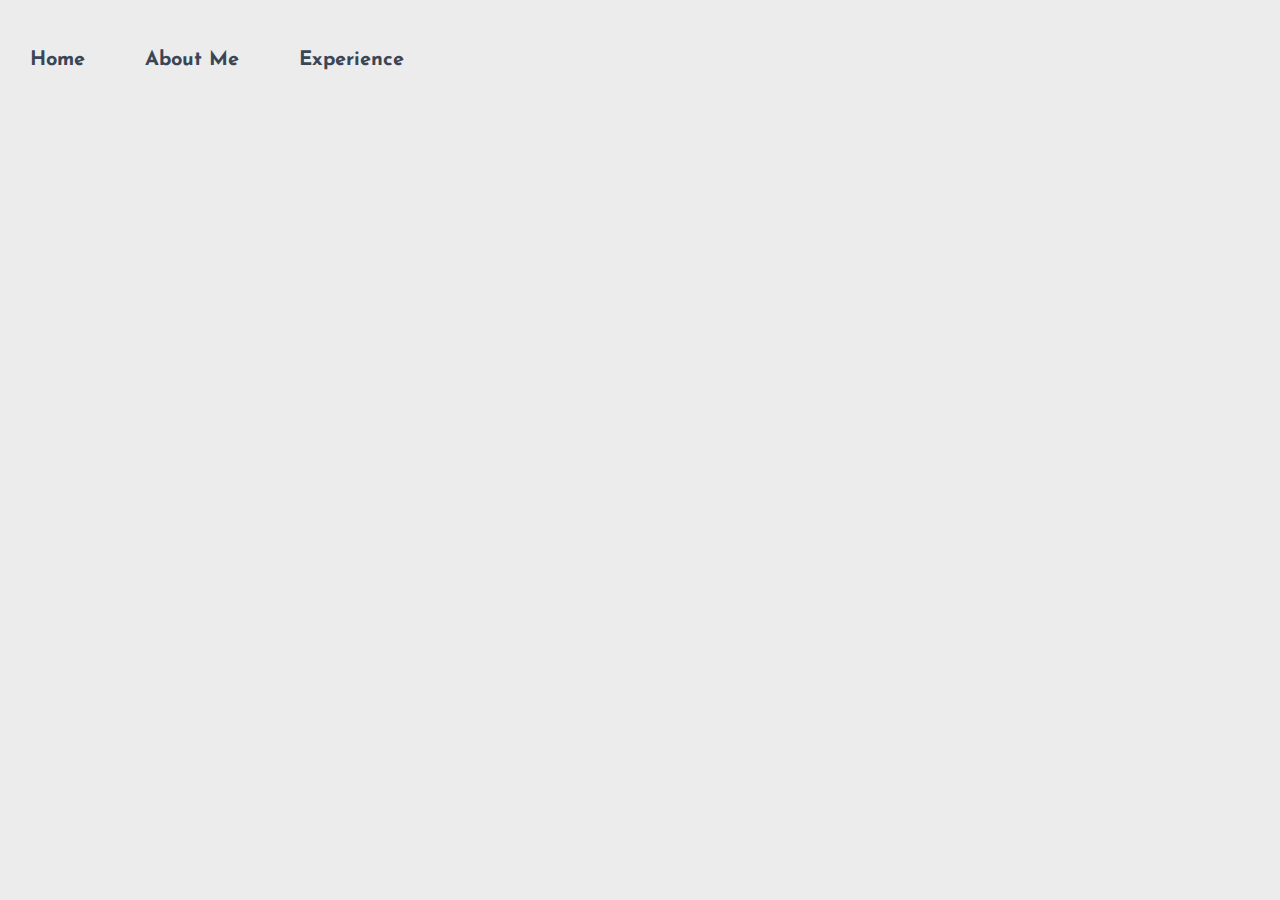
==== aboutMe.html @ 1f994341 "base of website" ====
<!DOCTYPE html>
<html>
  <head>
    <meta charset="utf-8">
    <meta name="viewport" content="width=device-width, initial-scale=1.0">
    <title>Portfolio</title>
    <link href="./css/index.css" rel="stylesheet" type="text/css" />
  </head>
  <body>
    
    <nav>
        <a href=index.html><b>Home</b></a>
        <a href=aboutMe.html><b>About Me</b></a>
        <a href=experience.html><b>Experience</b></a>
	</nav>

  

  

<link rel="preconnect" href="https://fonts.googleapis.com">
<link rel="preconnect" href="https://fonts.gstatic.com" crossorigin>
<link href="https://fonts.googleapis.com/css2?family=EB+Garamond:ital@1&display=swap" rel="stylesheet">
<link rel="preconnect" href="https://fonts.googleapis.com">
<link rel="preconnect" href="https://fonts.gstatic.com" crossorigin>
<link href="https://fonts.googleapis.com/css2?family=Yuji+Syuku&display=swap" rel="stylesheet">
<style>
@import url('https://fonts.googleapis.com/css2?family=Archivo+Black&family=Caveat:wght@500&family=Courgette&family=Genos:wght@200&family=Josefin+Sans:wght@200&family=Langar&family=Libre+Franklin:ital,wght@1,100&family=Ropa+Sans:ital@1&family=Ubuntu+Mono&display=swap');
</style>

<style>
@import url('https://fonts.googleapis.com/css2?family=Archivo+Black&family=Caveat:wght@500&family=Courgette&family=Genos:wght@200&family=Josefin+Sans:wght@200&family=Langar&family=Libre+Franklin:ital,wght@1,100&family=Ropa+Sans:ital@1&display=swap');
</style>
<link rel="preconnect" href="https://fonts.googleapis.com">
<link rel="preconnect" href="https://fonts.gstatic.com" crossorigin>
<link href="https://fonts.googleapis.com/css2?family=Archivo+Black&family=Caveat:wght@500&family=Courgette&family=Genos:wght@200&family=Langar&family=Libre+Franklin:ital,wght@1,100&family=Ropa+Sans:ital@1&display=swap" rel="stylesheet">
<link rel="preconnect" href="https://fonts.googleapis.com">
<link rel="preconnect" href="https://fonts.gstatic.com" crossorigin>
<link href="https://fonts.googleapis.com/css2?family=Archivo+Black&family=Caveat:wght@500&family=Courgette&family=Genos:wght@200&family=Langar&family=Libre+Franklin:ital,wght@1,100&display=swap" rel="stylesheet">
</html>
---- css/index.css ----
body{
    background-color:#edecec;
    margin:0;
  }
  
  nav
  {
      width:100%;
      height:70px;
      margin-top:20px;
  }
  
  
  a{
      float:left;
      padding:30px;
      text-decoration:none;
      color:#3a4555;
      font-family: 'Josefin Sans', sans-serif;
      font-size: 20px;
  }
  
  a:hover
  {
    color:#f7b42d;
  
  }

  
  h1
  {
    font-size:40px;
  font-family: 'Yuji Syuku', serif;}
  

  p1{
    font-size:25px;
    font-family: 'EB Garamond', serif;
  }
  
  .intro
  {
    margin-left:20px;
    margin-top:150px;
  }
  
  p{
    margin-top:40px;
    font-size:30px;
    width:50%;
  }
  

/*
nav{
    width:100%;
    height:70px;
    margin-top:20px;
}

a{
    float:left;
    padding:30px;
    text-decoration:none;
    color:white;
    font-size: 15px;
    font-family: 'Roboto', sans-serif;
}

body{
    background-color: black;
    margin-left: 20px;
}

h1{
    color:white;
    font-family: 'Roboto', sans-serif;
    font-size: 80px;
}



p{
    color:white;
    font-family: 'Roboto', sans-serif;
    font-size: 20px;
}


#aboutMe{
    position:relative;
    margin-top: 0px;
    background-color: #ff007f;
}

#aboutMe.p{
    font-family: 'Roboto', sans-serif;
}

section{
    height: 450px;
}
*/
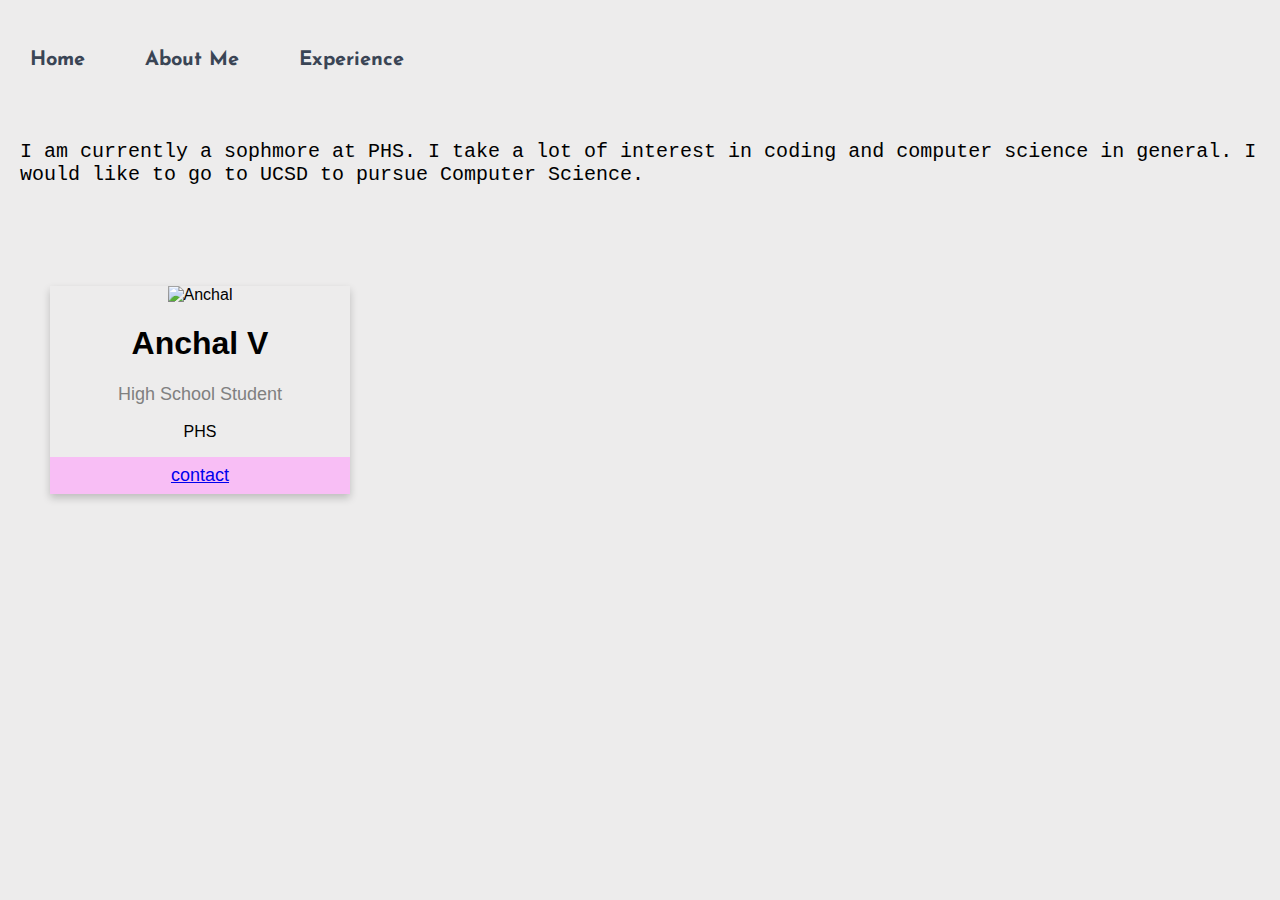
==== commit 684eaa75: "week 6" ====
--- a/aboutMe.html
+++ b/aboutMe.html
@@ -1,22 +1,134 @@
 <!DOCTYPE html>
 <html>
   <head>
+    <link rel="stylesheet" href="https://cdnjs.cloudflare.com/ajax/libs/font-awesome/4.7.0/css/font-awesome.min.css">
     <meta charset="utf-8">
     <meta name="viewport" content="width=device-width, initial-scale=1.0">
     <title>Portfolio</title>
-    <link href="./css/index.css" rel="stylesheet" type="text/css" />
+    <!--<link href="./css/index.css" rel="stylesheet" type="text/css" />-->
   </head>
   <body>
     
     <nav>
-        <a href=index.html><b>Home</b></a>
-        <a href=aboutMe.html><b>About Me</b></a>
-        <a href=experience.html><b>Experience</b></a>
-	</nav>
+        <a class = "nav" href=index.html><b>Home</b></a>
+        <a class = "nav" href=aboutMe.html><b>About Me</b></a>
+        <a class = "nav" href=experience.html><b>Experience</b></a>
+	  </nav>
+
+    <p class="intro">I am currently a sophmore at PHS. I take a lot of interest in coding and computer science in general. I would like to go to UCSD to pursue Computer Science.</p>
 
   
+    <div class="card">
+      <img src="https://sdk.bitmoji.com/render/panel/10212371-99822718709_1-s5-v1.png?transparent=1&palette=1&scale=2" alt="Anchal" style="width:30%">
+      <h1>Anchal V</h1>
+      <p class="title">High School Student</p>
+      <p>PHS</p>
+      <p><button><a href = contact.html>contact</a></button></p>
+    </div>
+
+
+
+ <style>
+
+
+   body{
+    background-color:#edecec;
+    margin:0;
+  }
+  
+  .intro
+  {
+    margin-left:100px;
+    margin-top:150px;
+  }
+
+  nav
+  {
+      width:100%;
+      height:70px;
+      margin-top:20px;
+  }
+  
+  
+  nav a{
+      float:left;
+      padding:30px;
+      text-decoration:none;
+      color:#3a4555;
+      font-family: 'Josefin Sans', sans-serif;
+      font-size: 20px;
+  }
+  
+  nav a:hover
+  {
+    color:#f7b42d;
+  
+  }
 
   
+  
+  .card {
+    box-shadow: 0 4px 8px 0 rgba(0, 0, 0, 0.2);
+    max-width: 300px;
+    margin-left: 50px;
+    margin-top:100px;
+    text-align: center;
+    font-family: arial;
+  }
+  
+  .title {
+    color: grey;
+    font-size: 18px;
+  }
+  
+  button {
+    border: none;
+    outline: 0;
+    display: inline-block;
+    padding: 8px;
+    color: black;
+    background-color: rgb(248, 190, 245);
+    text-align: center;
+    cursor: pointer;
+    width: 100%;
+    font-size: 18px;
+    
+  }
+  
+
+  button:hover, a:hover {
+    opacity: 0.7;
+  }
+
+
+  .intro 
+  {
+    margin-left: 20px;
+    margin-top:50px;
+    font-family:'Courier New', Courier, monospace;
+    font-size:20px;
+  }
+ </style>
+
+
+
+
+
+
+
+
+
+
+
+
+
+
+
+
+
+
+
+
 
 <link rel="preconnect" href="https://fonts.googleapis.com">
 <link rel="preconnect" href="https://fonts.gstatic.com" crossorigin>
--- a/css/index.css
+++ b/css/index.css
@@ -1,6 +1,7 @@
 body{
-    background-color:#edecec;
+    background-image: url("https://images.unsplash.com/photo-1520052205864-92d242b3a76b?ixlib=rb-1.2.1&ixid=MnwxMjA3fDB8MHxjb2xsZWN0aW9uLXBhZ2V8M3wxNjQ3ODE4fHxlbnwwfHx8fA%3D%3D&w=1000&q=80");
     margin:0;
+    background-size: cover;
   }
   
   nav
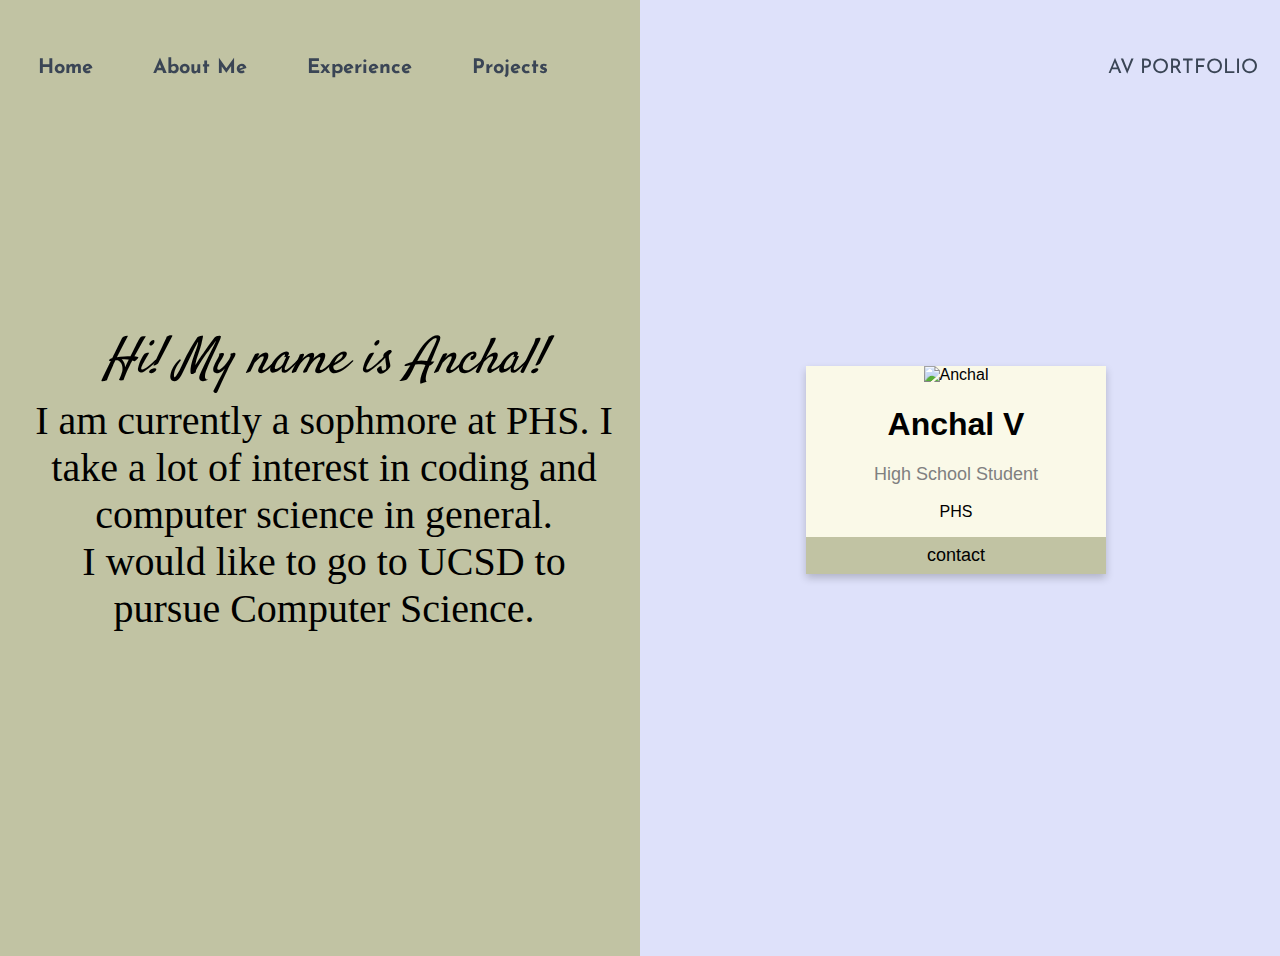
==== commit 9be68b83: "changed website to final" ====
--- a/aboutMe.html
+++ b/aboutMe.html
@@ -1,21 +1,50 @@
 <!DOCTYPE html>
 <html>
   <head>
-    <link rel="stylesheet" href="https://cdnjs.cloudflare.com/ajax/libs/font-awesome/4.7.0/css/font-awesome.min.css">
     <meta charset="utf-8">
     <meta name="viewport" content="width=device-width, initial-scale=1.0">
     <title>Portfolio</title>
-    <!--<link href="./css/index.css" rel="stylesheet" type="text/css" />-->
+    <link href="./css/aboutMe.css" rel="stylesheet" type="text/css" />
   </head>
   <body>
-    
+
     <nav>
-        <a class = "nav" href=index.html><b>Home</b></a>
-        <a class = "nav" href=aboutMe.html><b>About Me</b></a>
-        <a class = "nav" href=experience.html><b>Experience</b></a>
-	  </nav>
-
-    <p class="intro">I am currently a sophmore at PHS. I take a lot of interest in coding and computer science in general. I would like to go to UCSD to pursue Computer Science.</p>
+      <a href=index.html><b>Home</b></a>
+      <a href=aboutMe.html><b>About Me</b></a>
+      <a href=experience.html><b>Experience</b></a>
+      <a href=projects.html><b>Projects</b></a>
+      <a href="index.html" style="float:right;">AV PORTFOLIO</a>
+</nav>
+
+
+<div class="row">
+  <div class="column">
+      <table>
+          <tr>
+              <td style="font-size:40px;"><i style="font-size:50px; font-family: 'Satisfy', cursive;">Hi! My name is Anchal!</i><br> I am currently a sophmore at PHS. I take a lot of interest in coding and computer science in general. <br> I would like to go to UCSD to pursue Computer Science.</td>
+          </tr>
+      </table>
+  </div>
+  <div class="column">
+      <table>
+          <tr>
+              <td>
+                <div class="card">
+                <img src="https://media.discordapp.net/attachments/814358449386160158/965127905116053514/Anchal.png" alt="Anchal" style="width:30%">
+                <h1>Anchal V</h1>
+                <p class="title">High School Student</p>
+                <p>PHS</p>
+                <p><button><a href = contact.html>contact</a></button></p>
+              </div>
+            </td>
+          </tr>
+      </table>
+  </div>
+</div>
+
+<!--
+
+<p class="intro">I am currently a sophmore at PHS. I take a lot of interest in coding and computer science in general. I would like to go to UCSD to pursue Computer Science.</p>
 
   
     <div class="card">
@@ -25,15 +54,22 @@
       <p>PHS</p>
       <p><button><a href = contact.html>contact</a></button></p>
     </div>
-
+-->
 
 
  <style>
 
+@import url('https://fonts.googleapis.com/css2?family=Satisfy&display=swap');
 
    body{
-    background-color:#edecec;
-    margin:0;
+    background: linear-gradient(
+    to right,
+    /*where color stops*/ 
+    #c1c3a3 0%, 
+    #c1c3a3 50%, 
+    #dee1fa 50%, 
+    #dee1fa 100%
+    );
   }
   
   .intro
@@ -42,16 +78,17 @@
     margin-top:150px;
   }
 
-  nav
-  {
+  nav{
+    position: fixed;
       width:100%;
       height:70px;
       margin-top:20px;
-  }
-  
-  
+      
+  }
+ 
+
   nav a{
-      float:left;
+    float:left;
       padding:30px;
       text-decoration:none;
       color:#3a4555;
@@ -61,11 +98,34 @@
   
   nav a:hover
   {
-    color:#f7b42d;
-  
-  }
-
-  
+    color:white;
+  
+  }
+
+  table{
+  margin-top:0;
+  clear: both;
+  width:100%;
+  height:100vh;
+}
+
+.row{
+  clear: both;
+  display:flex;
+  
+}
+
+.column{
+  
+  clear: both;
+  width:50%;
+  flex:50%;
+  padding: 20px;
+}
+
+td{
+  text-align:center;
+}
   
   .card {
     box-shadow: 0 4px 8px 0 rgba(0, 0, 0, 0.2);
@@ -74,6 +134,8 @@
     margin-top:100px;
     text-align: center;
     font-family: arial;
+    background-color: #faf9e8;
+    margin:auto;
   }
   
   .title {
@@ -87,7 +149,7 @@
     display: inline-block;
     padding: 8px;
     color: black;
-    background-color: rgb(248, 190, 245);
+    background-color: #c1c3a3;
     text-align: center;
     cursor: pointer;
     width: 100%;
@@ -95,6 +157,10 @@
     
   }
   
+a{
+  text-decoration:none;
+  color:black;
+}
 
   button:hover, a:hover {
     opacity: 0.7;
@@ -109,26 +175,9 @@
     font-size:20px;
   }
  </style>
-
-
-
-
-
-
-
-
-
-
-
-
-
-
-
-
-
-
-
-
+  
+
+  
 
 <link rel="preconnect" href="https://fonts.googleapis.com">
 <link rel="preconnect" href="https://fonts.gstatic.com" crossorigin>
--- a/css/aboutMe.css
+++ b/css/aboutMe.css
@@ -0,0 +1,71 @@
+body{
+  background: linear-gradient(
+    to right,
+    /*where color stops*/ 
+    #c1c3a3 0%, 
+    #c1c3a3 50%, 
+    #dee1fa 50%, 
+    #dee1fa 100%
+    );
+  }
+  
+  nav{
+    position: fixed;
+      width:100%;
+      height:70px;
+      margin-top:20px;
+      
+  }
+ 
+
+  nav a{
+    float:left;
+      padding:30px;
+      text-decoration:none;
+      color:#3a4555;
+      font-family: 'Josefin Sans', sans-serif;
+      font-size: 20px;
+  }
+  
+  nav a:hover
+  {
+    color:#f5abcf;
+  
+  }
+
+  .intro
+  {
+    margin-left:20px;
+    margin-top:100px;
+  }
+  
+  .card {
+    box-shadow: 0 4px 8px 0 rgba(0, 0, 0, 0.2);
+    max-width: 300px;
+    margin: auto;
+    text-align: center;
+    font-family: arial;
+  }
+  
+  .title {
+    color: grey;
+    font-size: 18px;
+  }
+  
+  button {
+    border: none;
+    outline: 0;
+    display: inline-block;
+    padding: 8px;
+    color: white;
+    background-color: rgb(240, 160, 233);
+    text-align: center;
+    cursor: pointer;
+    width: 100%;
+    font-size: 18px;
+  }
+
+  
+  button:hover, a:hover {
+    opacity: 0.7;
+  }